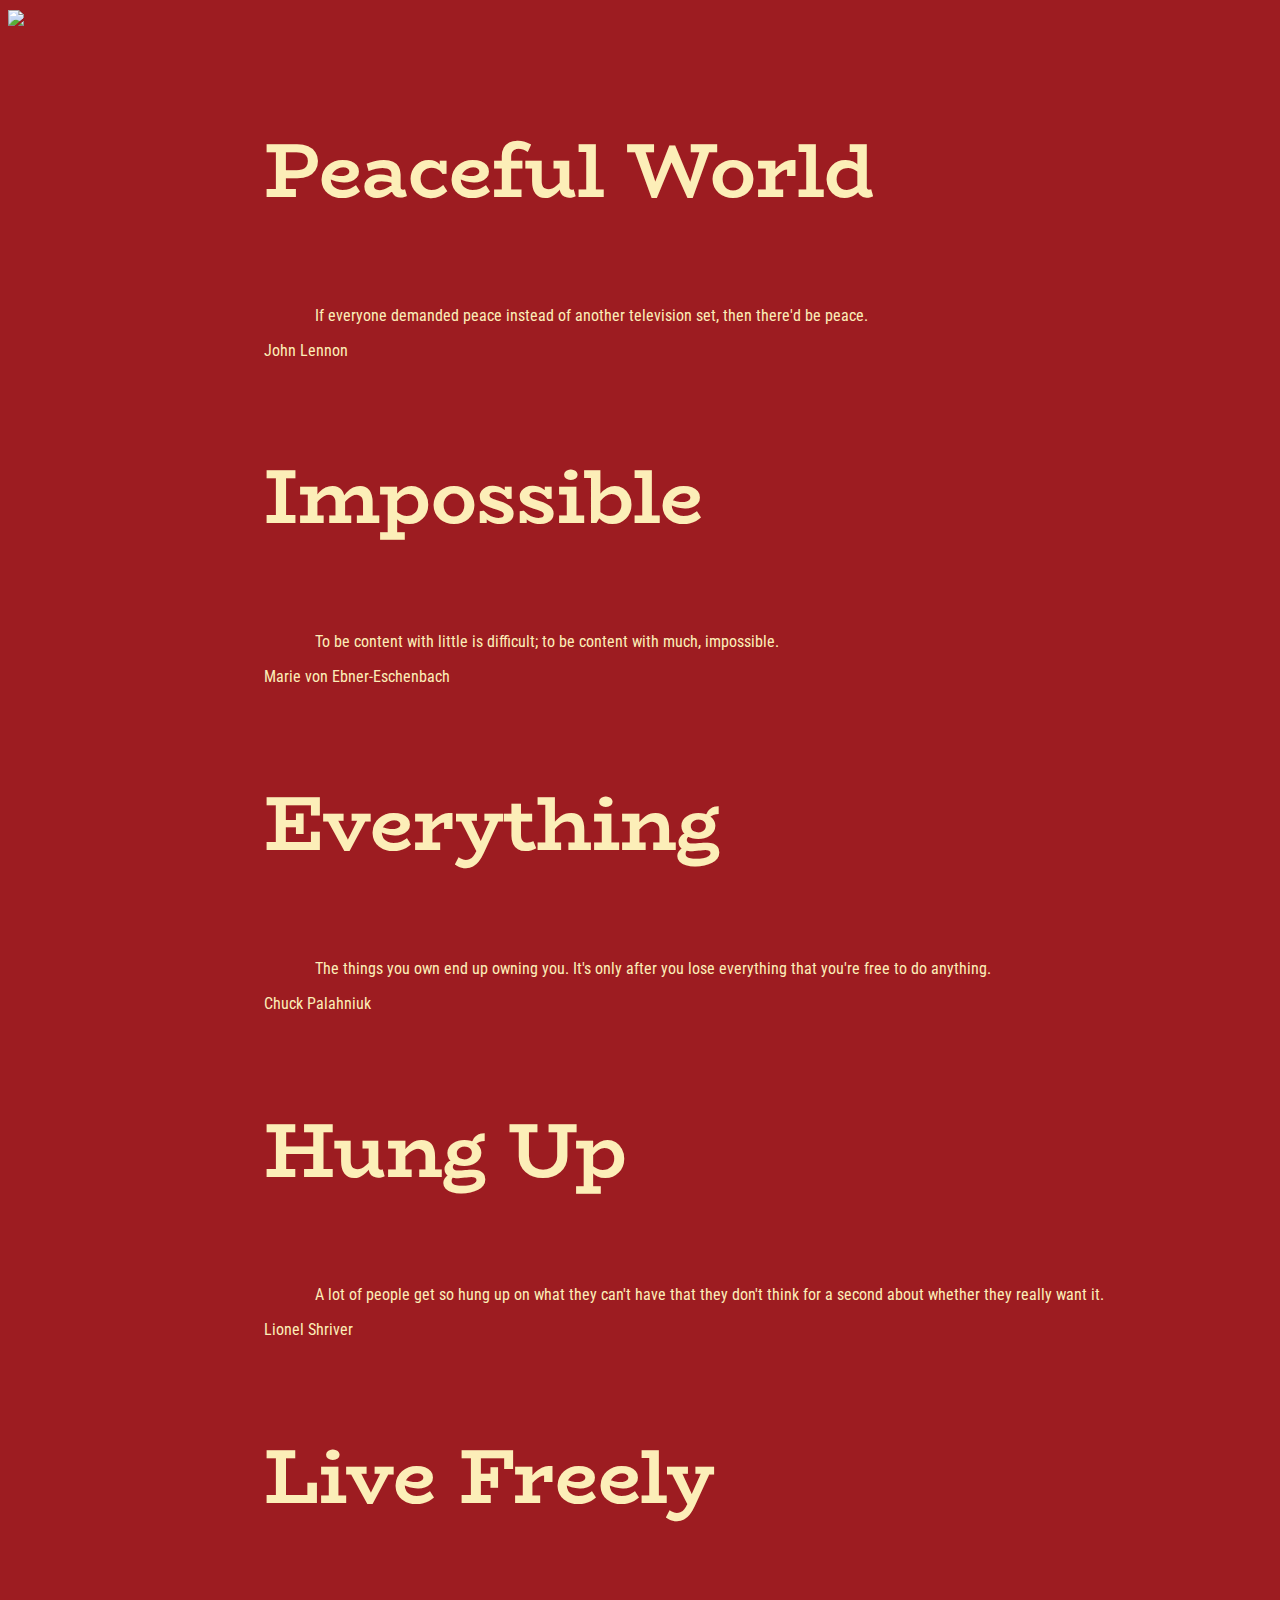
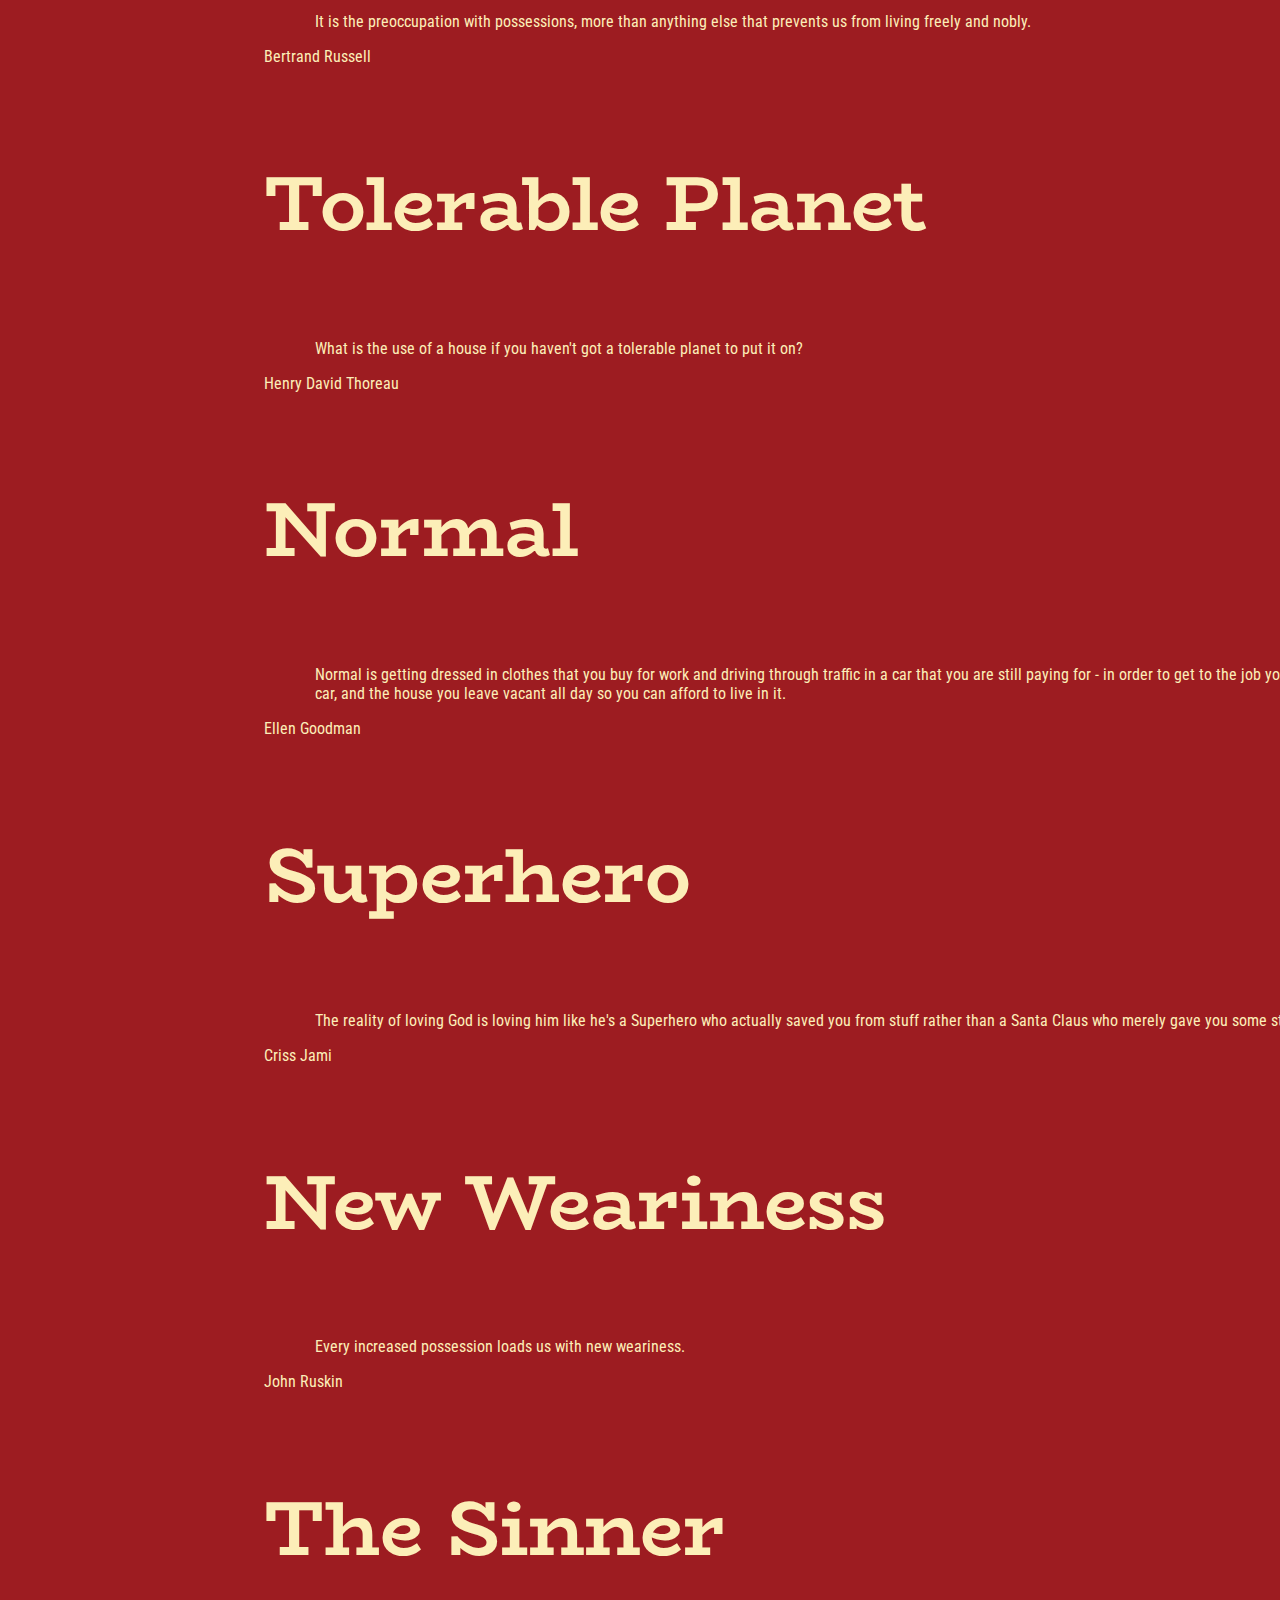
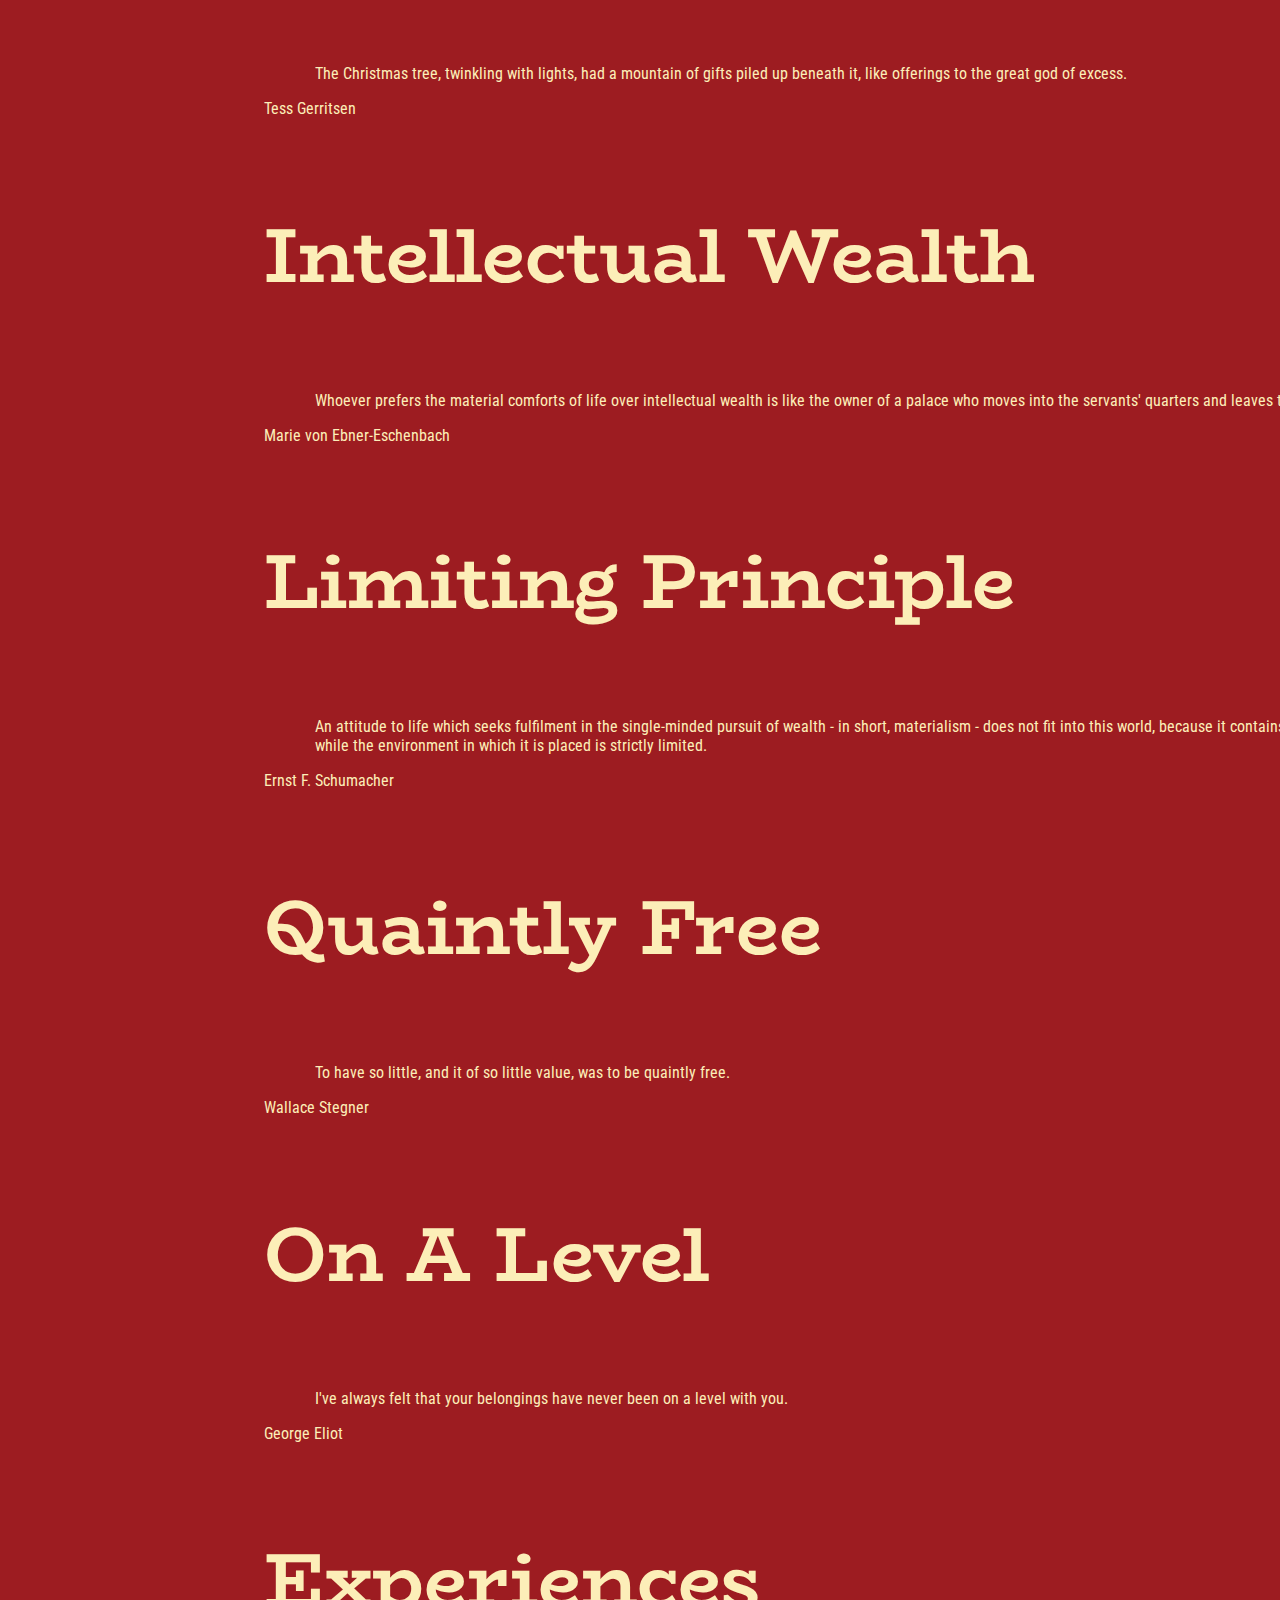
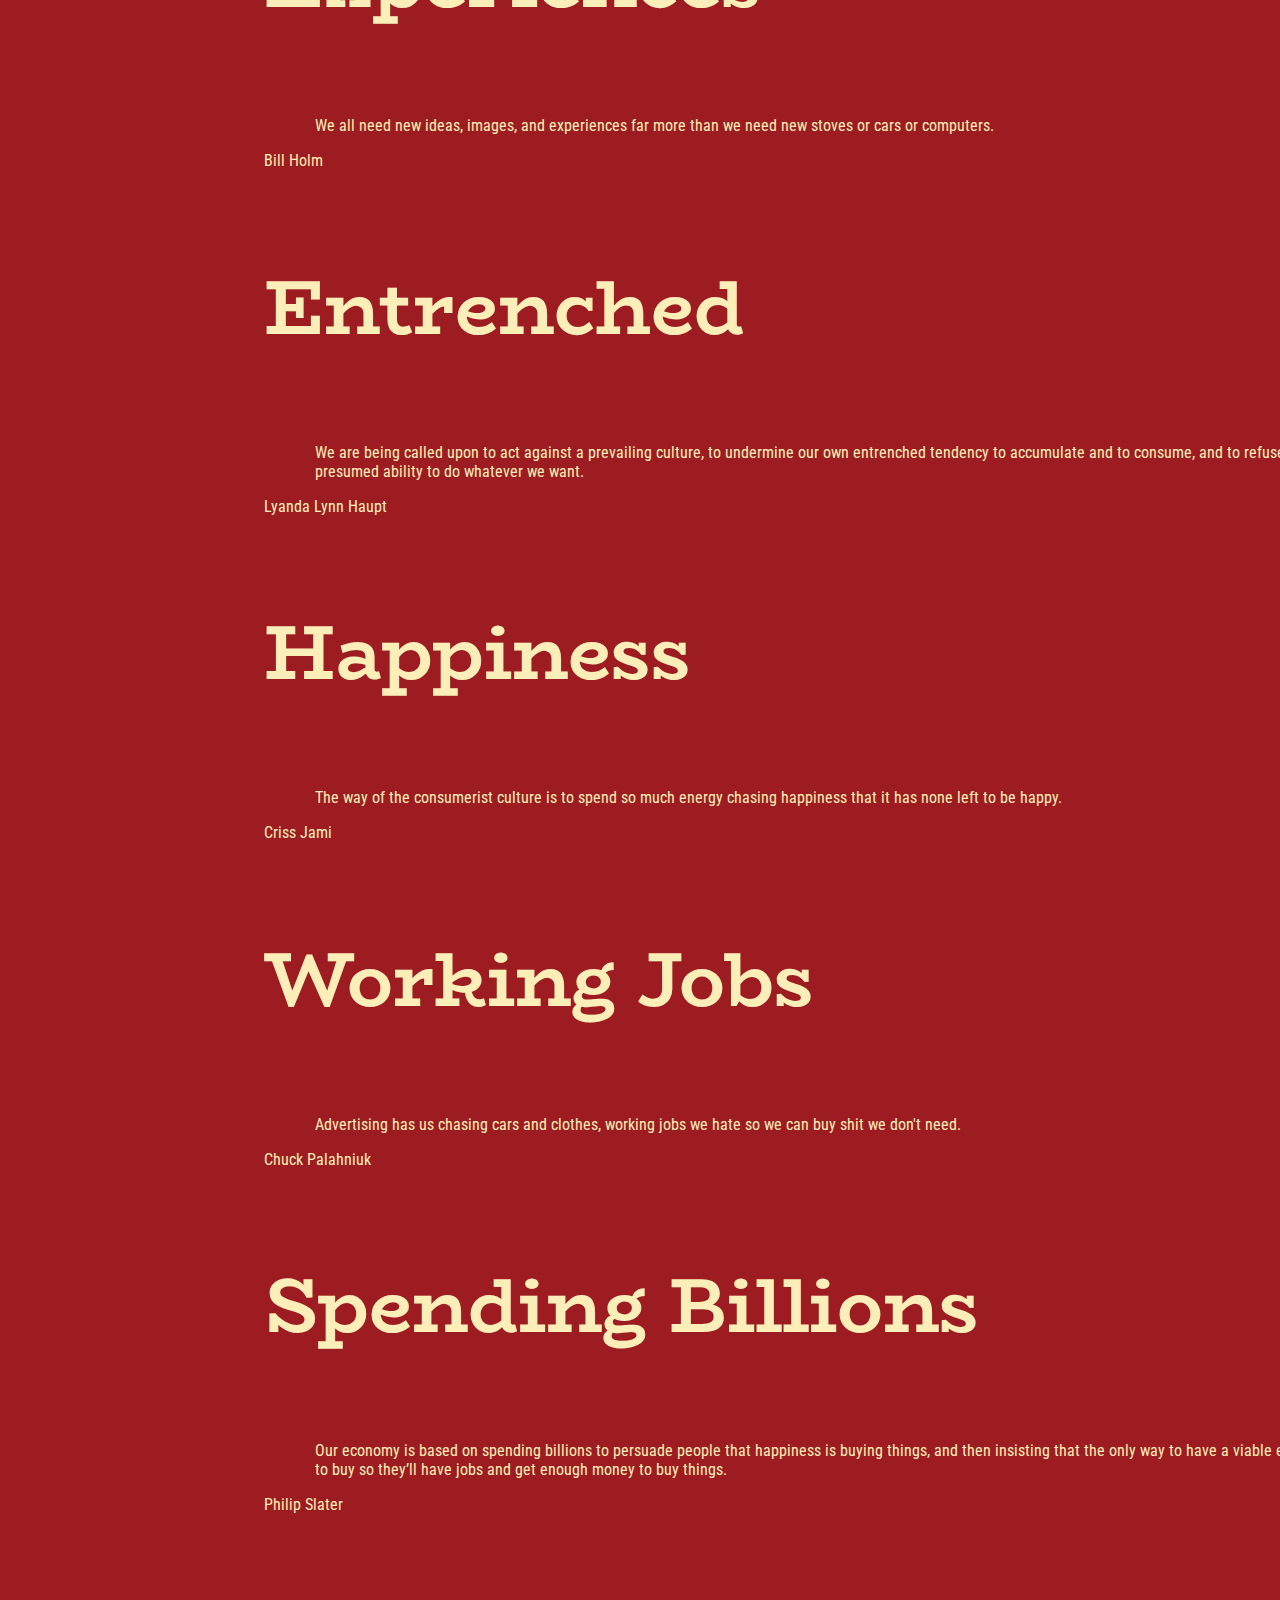
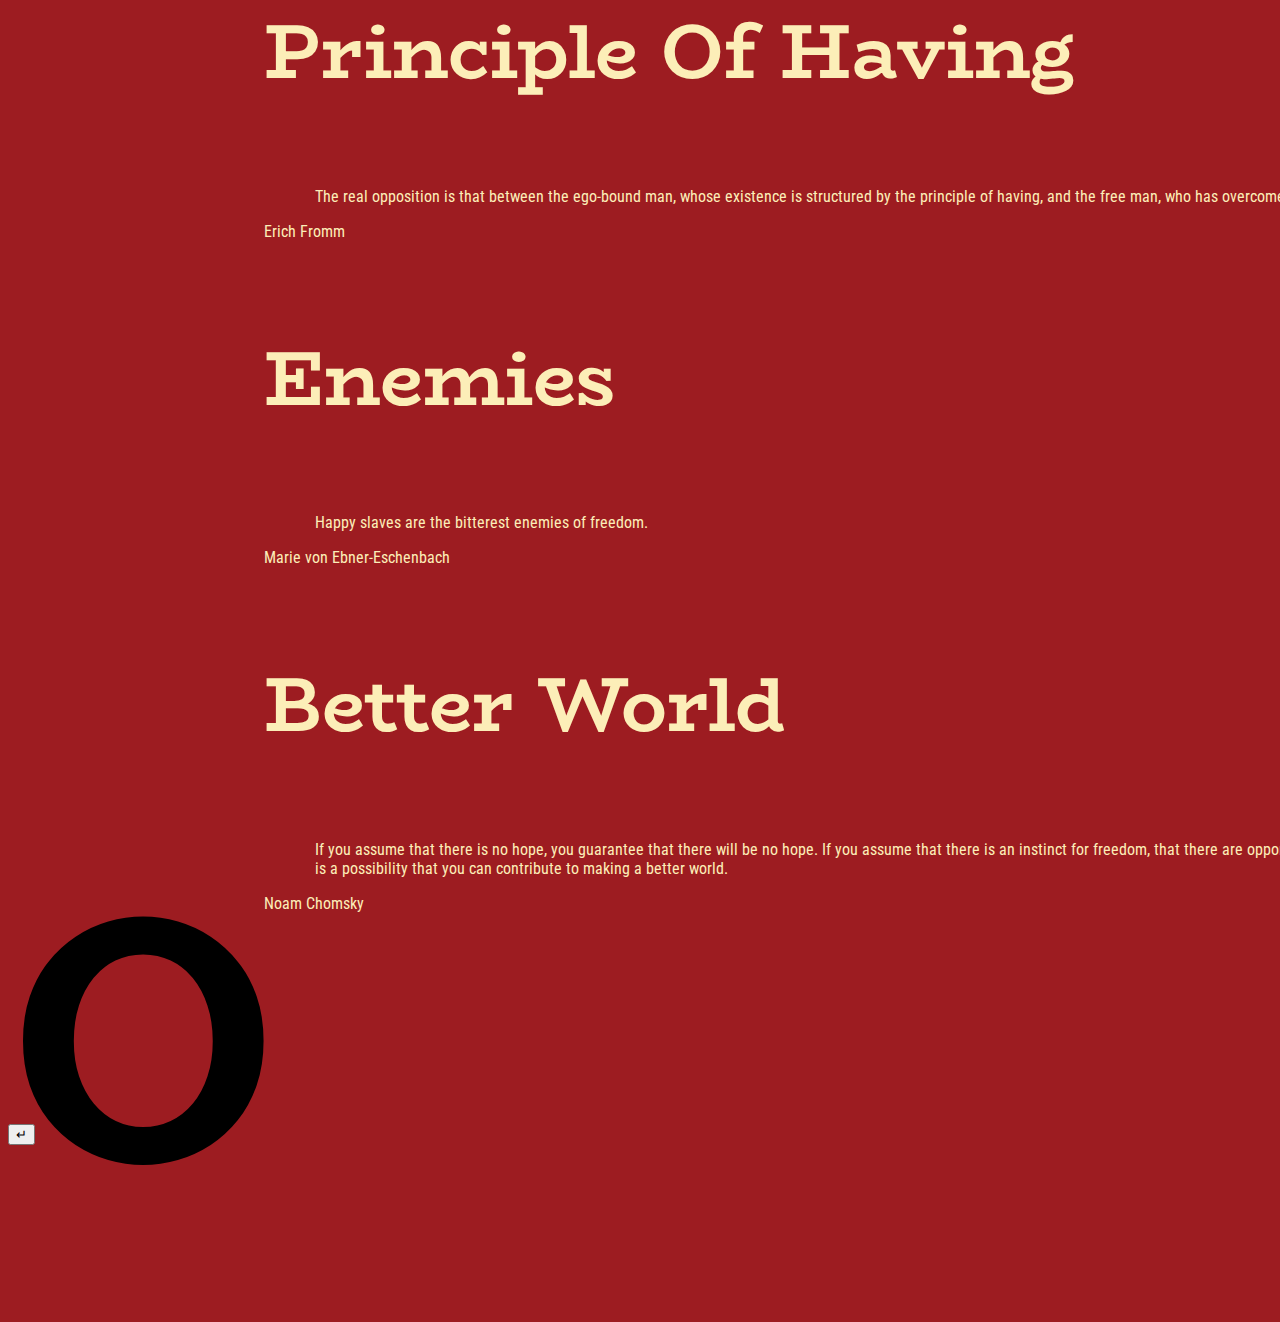
==== index3.html @ c942c51d "Removed Github and other links" ====
<!DOCTYPE html>
<html lang="en" class="no-js">
	<head>
		<meta charset="UTF-8" />
		<meta http-equiv="X-UA-Compatible" content="IE=edge">
		<meta name="viewport" content="width=device-width, initial-scale=1">
		<title>Happy Christmas from Deuce</title>
		<meta name="description" content="An Advent calendar made of 3D cubes with different styles and effects." />
		<meta name="keywords" content="advent calendar, web, html template, 3d, cubes, css, javascript, anime.js" />
		<meta name="author" content="Codrops" />
		<link rel="shortcut icon" href="favicon.ico">
		<link href="https://fonts.googleapis.com/css?family=Roboto+Condensed:400,700|BioRhyme:400,700" rel="stylesheet" />
		<link rel="stylesheet" type="text/css" href="css/normalize.css" />
		<link rel="stylesheet" type="text/css" href="css/common.css" />
		<link rel="stylesheet" type="text/css" href="css/style3.css" />
		<!--[if IE]>
		<script src="http://html5shiv.googlecode.com/svn/trunk/html5.js"></script>
		<![endif]--><script>document.documentElement.className = 'js';</script>
	</head>
	<body>
		<div class="deuce-logo"><img src="https://deucecreative.co.uk/logo.png"></div>
		<main>

			<div class="calendar-wrap">
				<div class="calendar">
					<div class="cube" data-bg-color="#1c2d3f" data-title="Peaceful World"></div>
					<div class="cube" data-bg-color="#cc0019" data-title="Impossible"></div>
					<div class="cube" data-bg-color="#1c2d3f" data-title="Everything"></div>
					<div class="cube" data-bg-color="#cc0019" data-title="Hung Up"></div>
					<div class="cube" data-bg-color="#1c2d3f" data-title="Live Freely"></div>
					<div class="cube" data-bg-color="#cc0019" data-title="Tolerable Planet"></div>
					<div class="cube" data-bg-color="#1c2d3f" data-title="Normal"></div>
					<div class="cube" data-bg-color="#cc0019" data-title="Superhero"></div>
					<div class="cube" data-bg-color="#1c2d3f" data-title="New Weariness"></div>
					<div class="cube" data-bg-color="#cc0019" data-title="The Sinner"></div>
					<div class="cube" data-bg-color="#1c2d3f" data-title="Intellectual Wealth"></div>
					<div class="cube" data-bg-color="#cc0019" data-title="Limiting Principle"></div>
					<div class="cube" data-bg-color="#1c2d3f" data-title="Quaintly Free"></div>
					<div class="cube" data-bg-color="#cc0019" data-title="On A Level"></div>
					<div class="cube" data-bg-color="#1c2d3f" data-title="Experiences"></div>
					<div class="cube" data-bg-color="#cc0019" data-title="Entrenched"></div>
					<div class="cube" data-bg-color="#1c2d3f" data-title="Happiness"></div>
					<div class="cube" data-bg-color="#cc0019" data-title="Working Jobs"></div>
					<div class="cube" data-bg-color="#1c2d3f" data-title="Spending Billions"></div>
					<div class="cube" data-bg-color="#cc0019" data-title="Principle Of Having"></div>
					<div class="cube" data-bg-color="#1c2d3f" data-title="Enemies"></div>
					<div class="cube" data-bg-color="#cc0019" data-title="Better World"></div>
					<div class="cube" data-inactive data-bg-color="#6161616" data-title="Coming soon"></div>
					<div class="cube" data-inactive data-bg-color="#6161616" data-title="Coming soon"></div>
					<div class="cube" data-inactive data-bg-color="#6161616" data-title="Coming soon"></div>
				</div>
				<div class="content">
					<div class="content__block">
						<h3 class="content__title">Peaceful World</h3>
						<p class="content__description">If everyone demanded peace instead of another television set, then there'd be peace.</p>
						<p class="content__meta">John Lennon</p>
					</div>
					<div class="content__block">
						<h3 class="content__title">Impossible</h3>
						<p class="content__description">To be content with little is difficult; to be content with much, impossible.</p>
						<p class="content__meta">Marie von Ebner-Eschenbach</p>
					</div>
					<div class="content__block">
						<h3 class="content__title">Everything</h3>
						<p class="content__description">The things you own end up owning you. It's only after you lose everything that you're free to do anything.</p>
						<p class="content__meta">Chuck Palahniuk</p>
					</div>
					<div class="content__block">
						<h3 class="content__title">Hung Up</h3>
						<p class="content__description">A lot of people get so hung up on what they can't have that they don't think for a second about whether they really want it.</p>
						<p class="content__meta">Lionel Shriver</p>
					</div>
					<div class="content__block">
						<h3 class="content__title">Live Freely</h3>
						<p class="content__description">It is the preoccupation with possessions, more than anything else that prevents us from living freely and nobly.</p>
						<p class="content__meta">Bertrand Russell</p>
					</div>
					<div class="content__block">
						<h3 class="content__title">Tolerable Planet</h3>
						<p class="content__description">What is the use of a house if you haven't got a tolerable planet to put it on?</p>
						<p class="content__meta">Henry David Thoreau</p>
					</div>
					<div class="content__block">
						<h3 class="content__title">Normal</h3>
						<p class="content__description">Normal is getting dressed in clothes that you buy for work and driving through traffic in a car that you are still paying for - in order to get to the job you need to pay for the clothes and the car, and the house you leave vacant all day so you can afford to live in it.</p>
						<p class="content__meta">Ellen Goodman</p>
					</div>
					<div class="content__block">
						<h3 class="content__title">Superhero</h3>
						<p class="content__description">The reality of loving God is loving him like he's a Superhero who actually saved you from stuff rather than a Santa Claus who merely gave you some stuff.</p>
						<p class="content__meta">Criss Jami</p>
					</div>
					<div class="content__block">
						<h3 class="content__title">New Weariness</h3>
						<p class="content__description">Every increased possession loads us with new weariness.</p>
						<p class="content__meta">John Ruskin</p>
					</div>
					<div class="content__block">
						<h3 class="content__title">The Sinner</h3>
						<p class="content__description">The Christmas tree, twinkling with lights, had a mountain of gifts piled up beneath it, like offerings to the great god of excess.</p>
						<p class="content__meta">Tess Gerritsen</p>
					</div>
					<div class="content__block">
						<h3 class="content__title">Intellectual Wealth</h3>
						<p class="content__description">Whoever prefers the material comforts of life over intellectual wealth is like the owner of a palace who moves into the servants' quarters and leaves the sumptuous rooms empty.</p>
						<p class="content__meta">Marie von Ebner-Eschenbach</p>
					</div>
					<div class="content__block">
						<h3 class="content__title">Limiting Principle</h3>
						<p class="content__description">An attitude to life which seeks fulfilment in the single-minded pursuit of wealth - in short, materialism - does not fit into this world, because it contains within itself no limiting principle, while the environment in which it is placed is strictly limited.</p>
						<p class="content__meta">Ernst F. Schumacher</p>
					</div>
					<div class="content__block">
						<h3 class="content__title">Quaintly Free</h3>
						<p class="content__description">To have so little, and it of so little value, was to be quaintly free.</p>
						<p class="content__meta">Wallace Stegner</p>
					</div>
					<div class="content__block">
						<h3 class="content__title">On A Level</h3>
						<p class="content__description">I've always felt that your belongings have never been on a level with you.</p>
						<p class="content__meta">George Eliot</p>
					</div>
					<div class="content__block">
						<h3 class="content__title">Experiences</h3>
						<p class="content__description">We all need new ideas, images, and experiences far more than we need new stoves or cars or computers.</p>
						<p class="content__meta">Bill Holm</p>
					</div>
					<div class="content__block">
						<h3 class="content__title">Entrenched</h3>
						<p class="content__description">We are being called upon to act against a prevailing culture, to undermine our own entrenched tendency to accumulate and to consume, and to refuse to define our individuality by our presumed ability to do whatever we want.</p>
						<p class="content__meta">Lyanda Lynn Haupt</p>
					</div>
					<div class="content__block">
						<h3 class="content__title">Happiness</h3>
						<p class="content__description">The way of the consumerist culture is to spend so much energy chasing happiness that it has none left to be happy.</p>
						<p class="content__meta">Criss Jami</p>
					</div>
					<div class="content__block">
						<h3 class="content__title">Working Jobs</h3>
						<p class="content__description">Advertising has us chasing cars and clothes, working jobs we hate so we can buy shit we don't need.</p>
						<p class="content__meta">Chuck Palahniuk</p>
					</div>
					<div class="content__block">
						<h3 class="content__title">Spending Billions</h3>
						<p class="content__description">Our economy is based on spending billions to persuade people that happiness is buying things, and then insisting that the only way to have a viable economy is to make things for people to buy so they’ll have jobs and get enough money to buy things.</p>
						<p class="content__meta">Philip Slater</p>
					</div>
					<div class="content__block">
						<h3 class="content__title">Principle Of Having</h3>
						<p class="content__description">The real opposition is that between the ego-bound man, whose existence is structured by the principle of having, and the free man, who has overcome his egocentricity.</p>
						<p class="content__meta">Erich Fromm</p>
					</div>
					<div class="content__block">
						<h3 class="content__title">Enemies</h3>
						<p class="content__description">Happy slaves are the bitterest enemies of freedom.</p>
						<p class="content__meta">Marie von Ebner-Eschenbach</p>
					</div>
					<div class="content__block">
						<h3 class="content__title">Better World</h3>
						<p class="content__description">If you assume that there is no hope, you guarantee that there will be no hope. If you assume that there is an instinct for freedom, that there are opportunities to change things, then there is a possibility that you can contribute to making a better world.</p>
						<p class="content__meta">Noam Chomsky</p>
					</div>
					<div class="content__number">0</div>
					<button class="btn-back" aria-label="Back to the grid view">&crarr;</button>
				</div><!-- /content -->
			</div>
		</main>
		<script src="js/charming.min.js"></script>
		<script src="js/anime.min.js"></script>
		<script src="js/textfx.js"></script>
		<script src="js/main3.js"></script>
	</body>
</html>
---- css/style3.css ----
body {
	background: #9D1C21;
	color: #fceeb8;
	font-family: 'BioRhyme', serif;
}

a {
	color: #fff;
}

a:hover,
a:focus {
	color: #fceeb8;
}

.codrops-header {
	background: none;
}

.codrops-header__tagline,
.codrops-demos,
.content__description,
.content__meta {
	font-family: 'Roboto Condensed', sans-serif;
}

.codrops-demos a.current-demo {
	color: #fceeb8;
}

.calendar {
	-webkit-perspective: 2500px;
	perspective: 2500px;
}

.cube__side,
.no-js .cube {
	border: 3px solid #fff;
	outline: 1px solid #fff;
	background: #f0f0f0 url(../img/c1.png) no-repeat center center;
}

.cube:not(.cube--inactive):nth-child(2n) .cube__side,
.no-js .cube:not(.cube--inactive):nth-child(2n) {
	background-image: url(../img/c2.png);
}

.cube:not(.cube--inactive):nth-child(3n) .cube__side,
.no-js .cube:not(.cube--inactive):nth-child(3n) {
	background-image: url(../img/c3.png);
}

.cube:not(.cube--inactive):nth-child(4n) .cube__side,
.no-js .cube:not(.cube--inactive):nth-child(4n) {
	background-image: url(../img/c4.png);
}

.cube:not(.cube--inactive):nth-child(5n) .cube__side,
.no-js .cube:not(.cube--inactive):nth-child(5n) {
	background-image: url(../img/c5.png);
}

.cube--inactive .cube__side,
.no-js .cube--inactive {
	background: #e6e6e6;
}


/* With JS we insert a number span into the cube */

.cube__number,
.no-js .cube::after {
	font-weight: 700;
	color: #cc0019;
	background: #fff;
	width: 100%;
	text-align: center;
	top: 50%;
	height: 1.5em;
	line-height: 1.5;
	bottom: auto;
	margin: -0.75em 0 0;
}

.cube--inactive .cube__number,
.no-js .cube--inactive::after {
	color: #cac9c9;
}

.js .content__block {
	width: 100%;
	padding: 0 5vw 0 20vw;
}

.js .content__description {
	padding: 0 0 0 4vw;
}

.content__number {
	color: #000;
	font-weight: bold;
	line-height: 0.5;
	letter-spacing: -0.175em;
	font-size: 30vw;
	left: -5vw;
	bottom: 8vh;
}

.content__title {
	font-size: 6vw;
}

.title {
	color: #fceeb8;
	right: auto;
	left: 3vw;
}

@media screen and (max-width: 50.75em) {
	.js .content__block {
		padding: 4em 2em 0;
		-webkit-justify-content: flex-start;
		-ms-flex-pack: start;
		justify-content: flex-start;
	}
	.content__number {
		bottom: 30vh;
	}
}
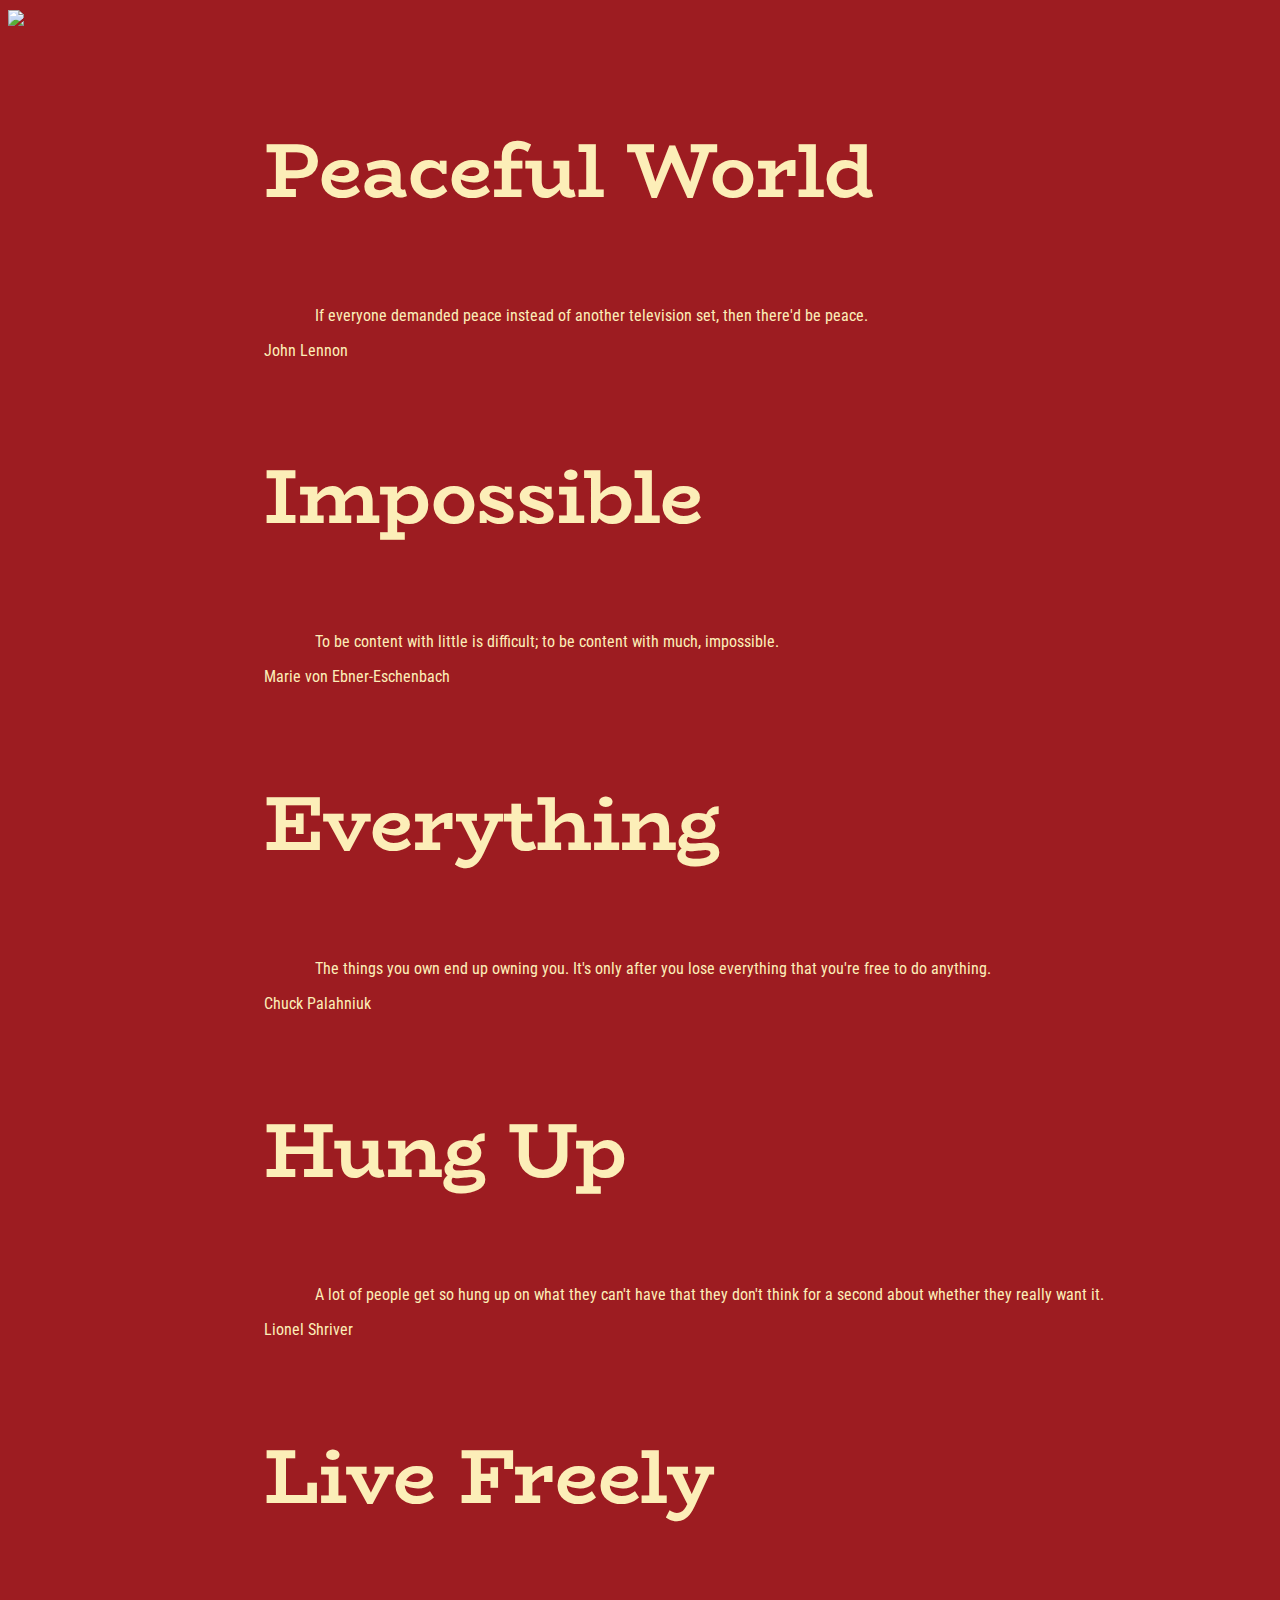
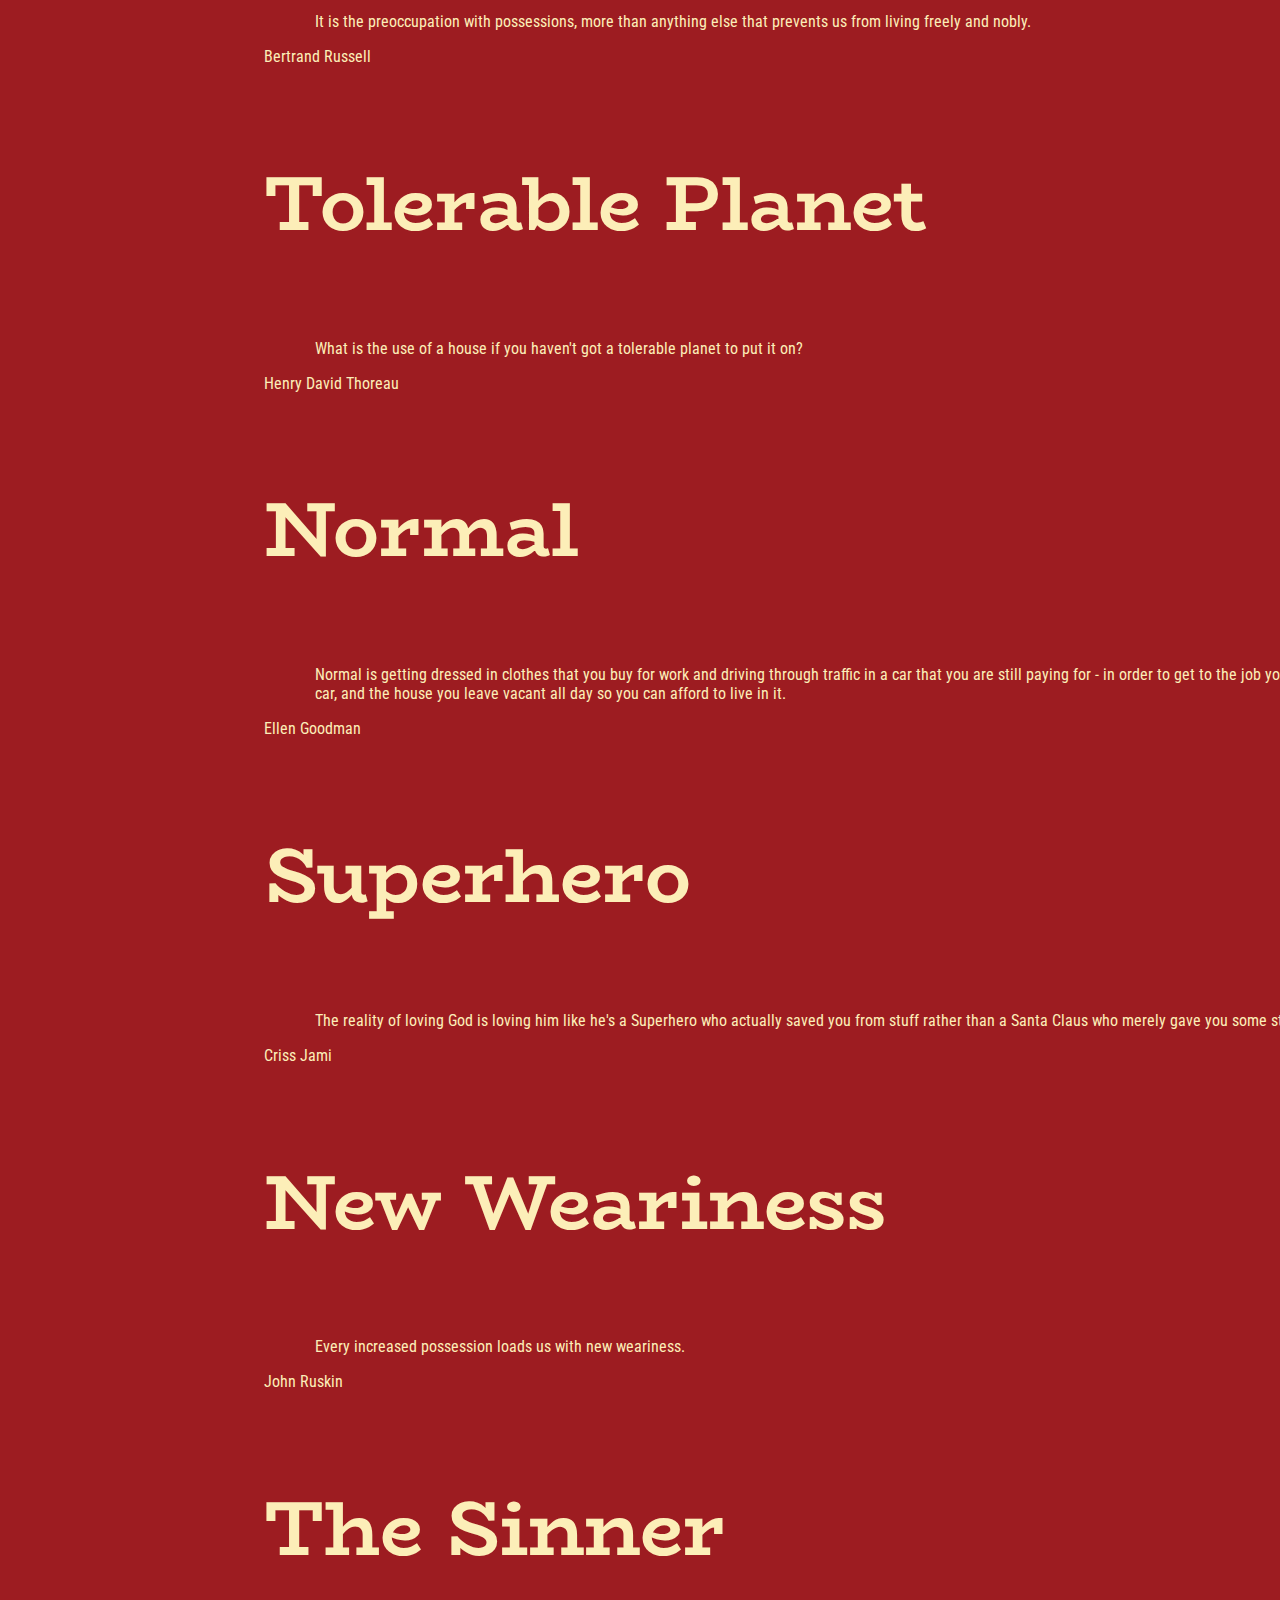
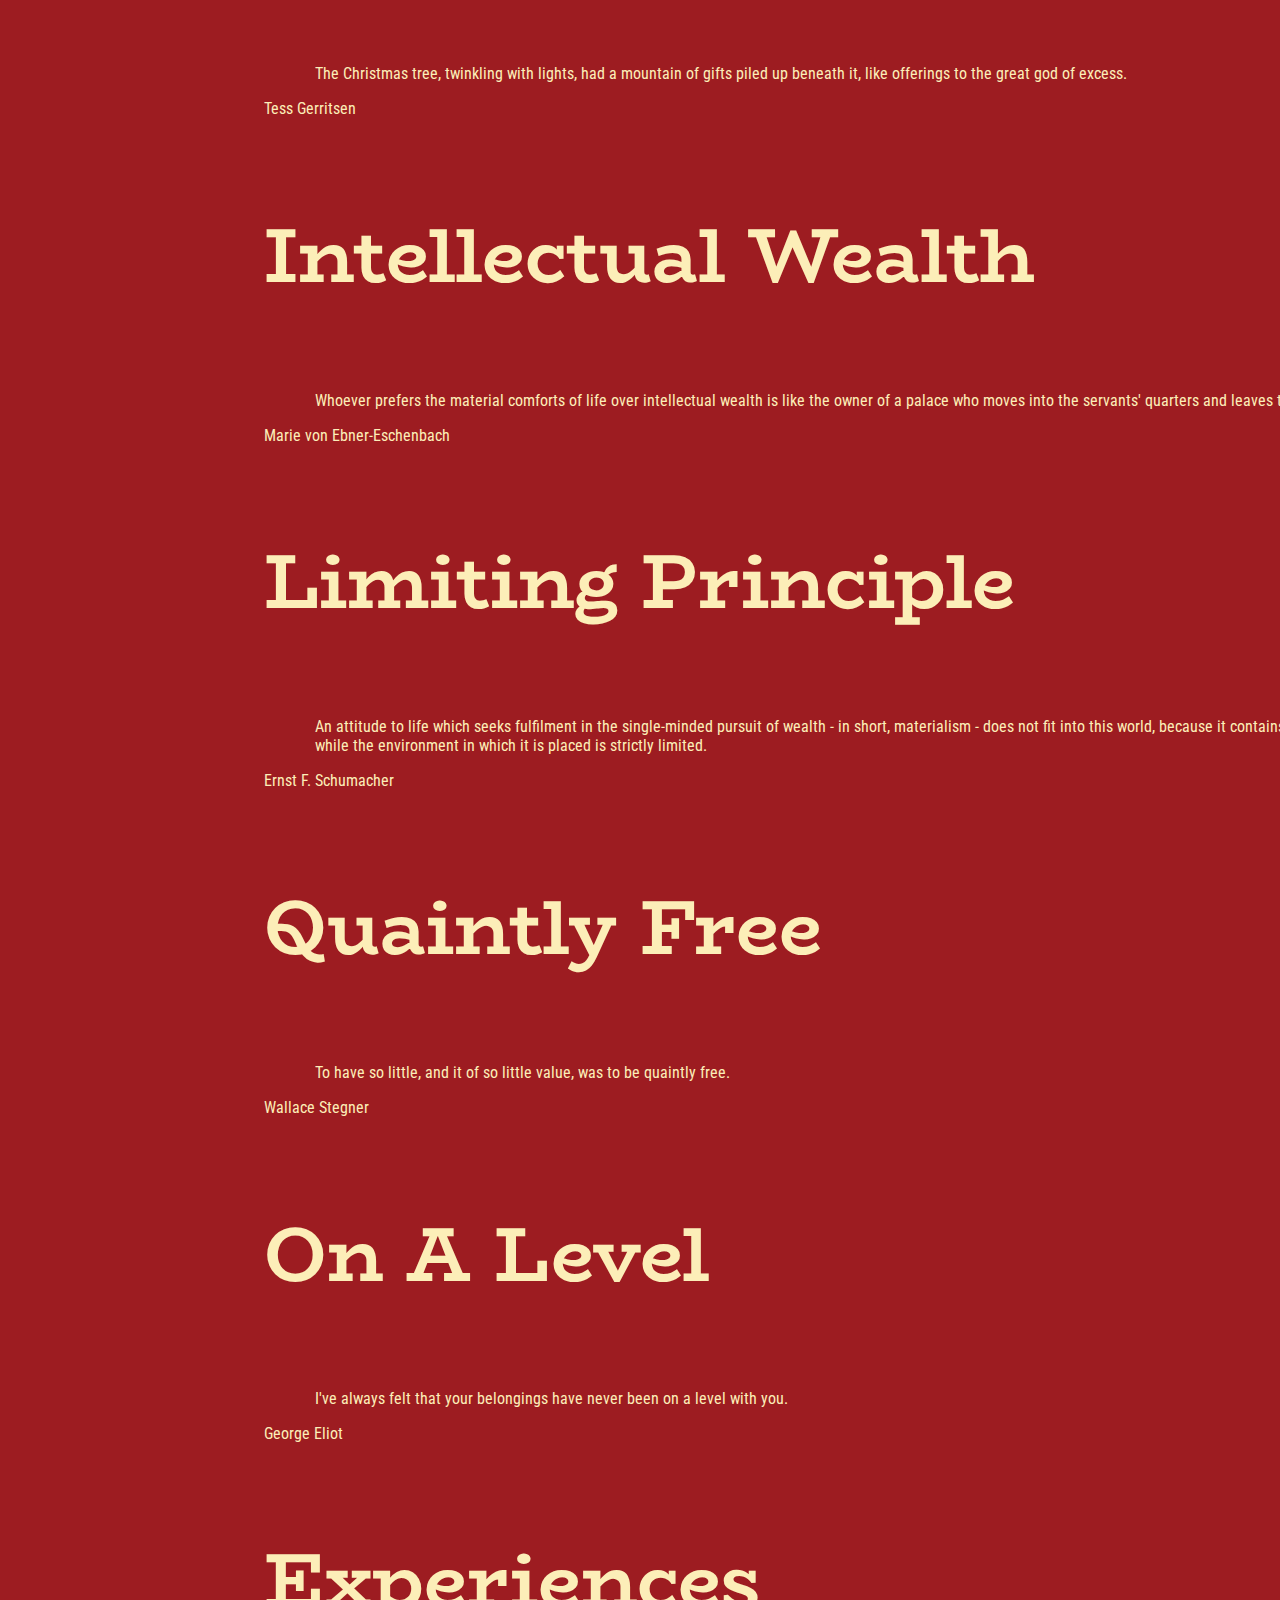
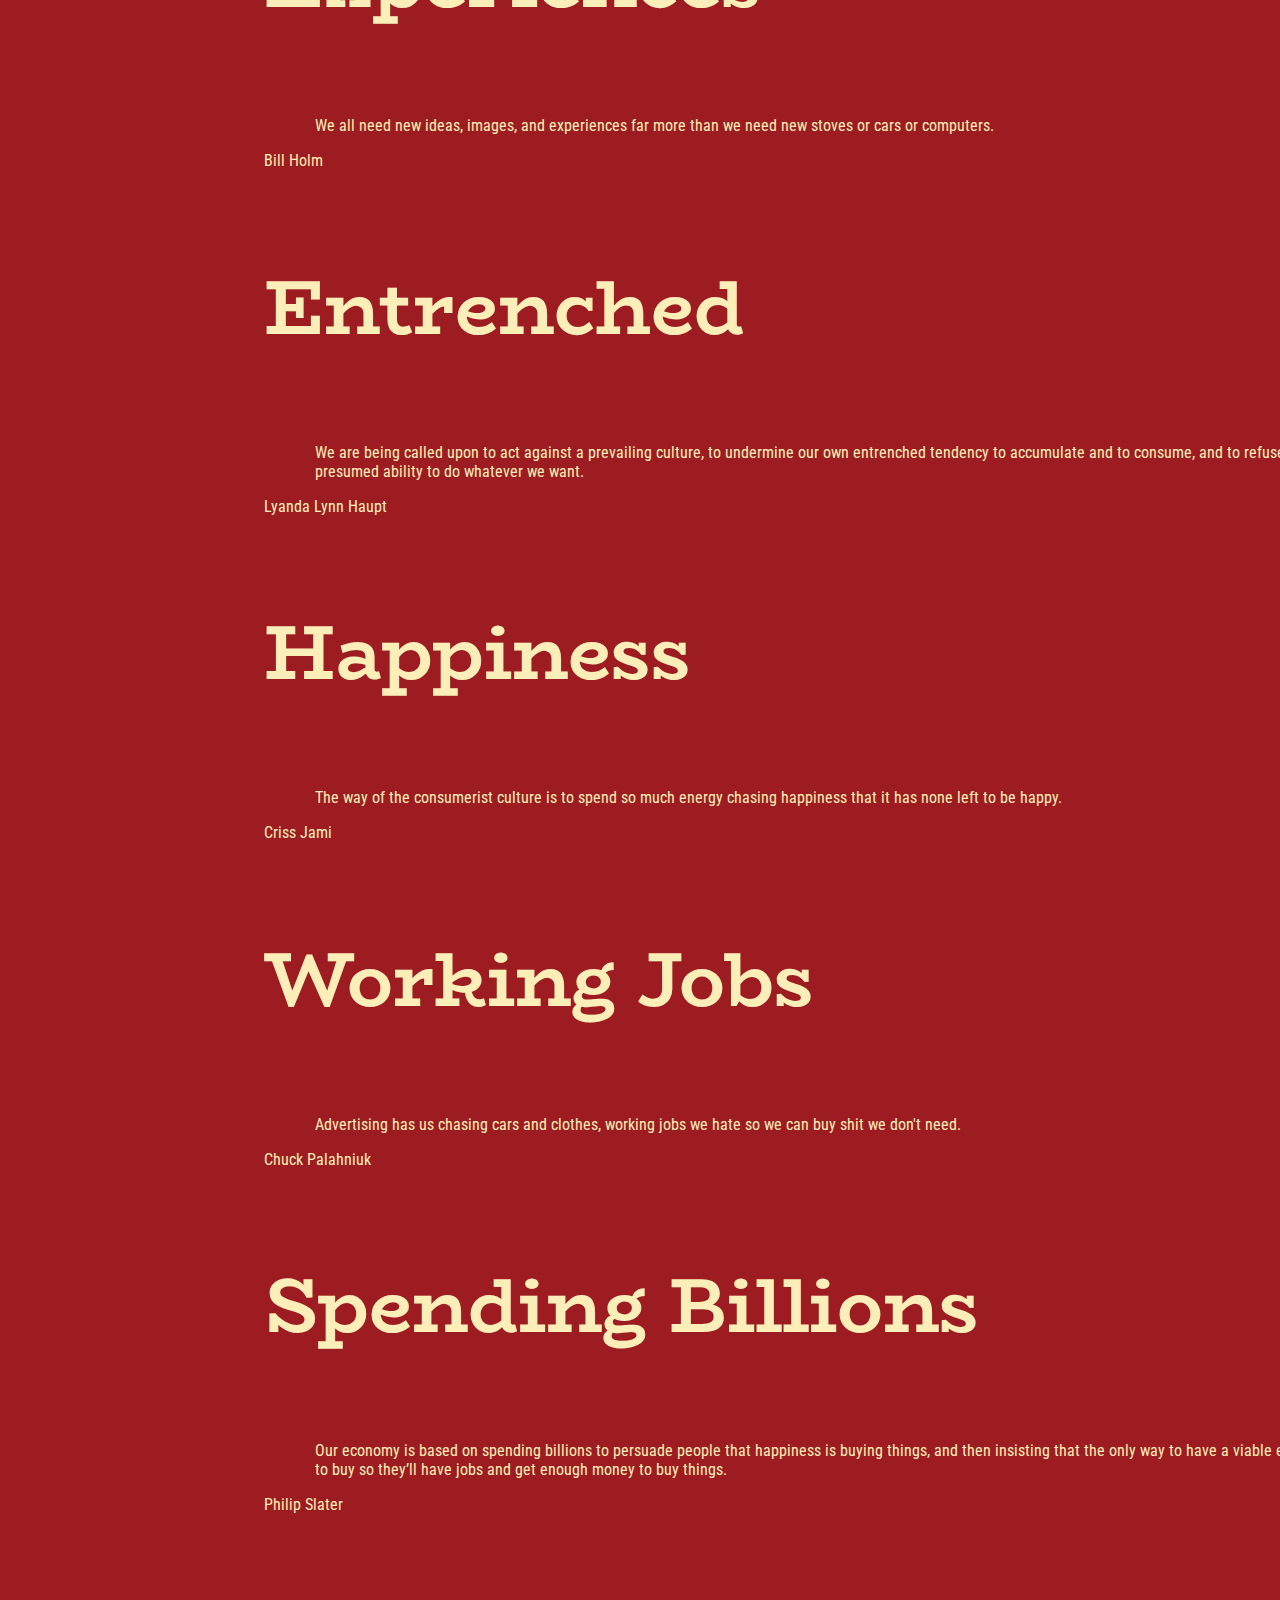
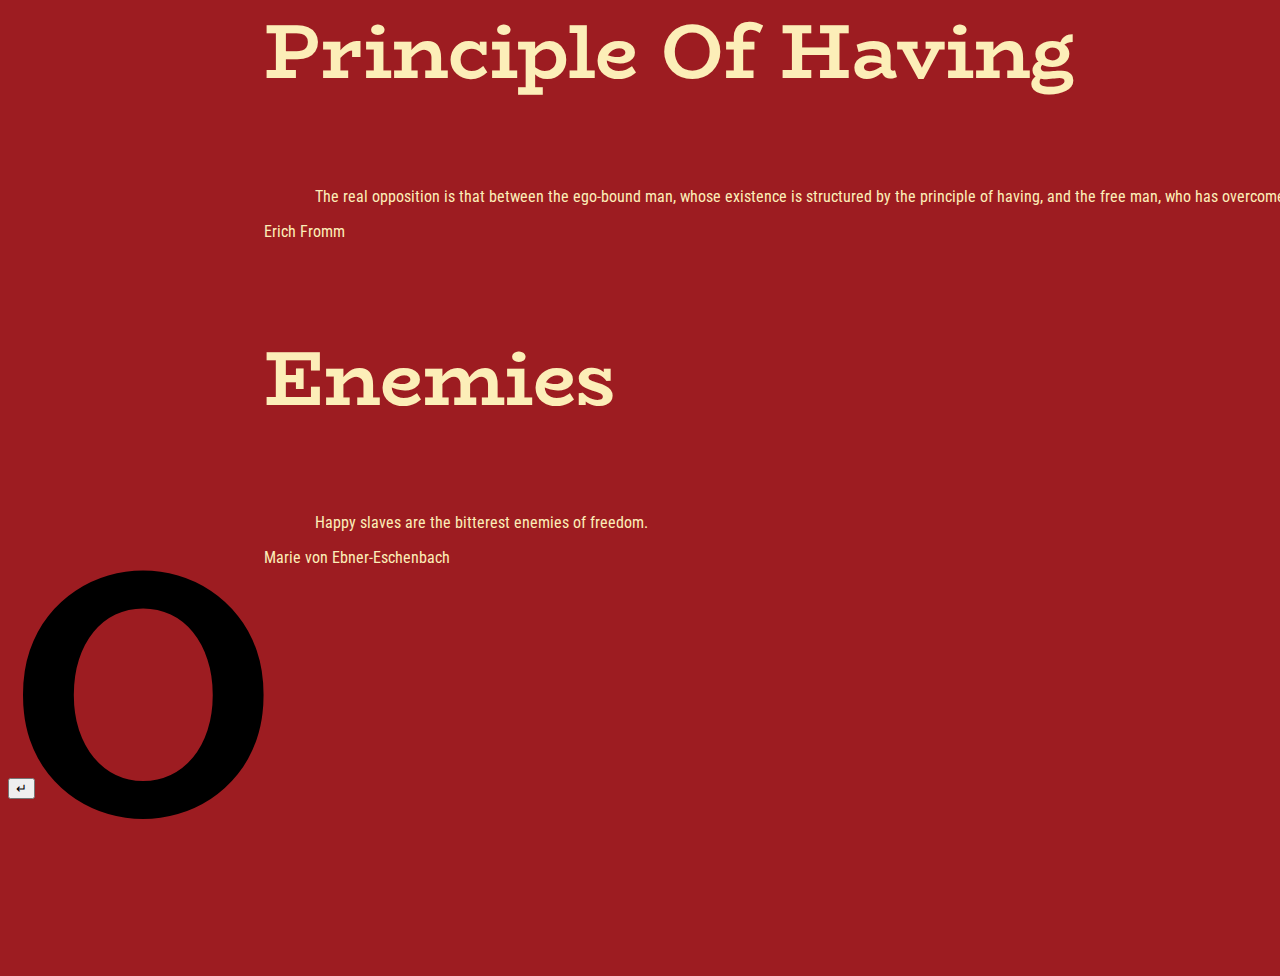
==== commit 8e80ae83: "Added data title back in" ====
--- a/index3.html
+++ b/index3.html
@@ -23,28 +23,28 @@
 
 			<div class="calendar-wrap">
 				<div class="calendar">
-					<div class="cube" data-bg-color="#1c2d3f" data-title="Peaceful World"></div>
-					<div class="cube" data-bg-color="#cc0019" data-title="Impossible"></div>
-					<div class="cube" data-bg-color="#1c2d3f" data-title="Everything"></div>
-					<div class="cube" data-bg-color="#cc0019" data-title="Hung Up"></div>
-					<div class="cube" data-bg-color="#1c2d3f" data-title="Live Freely"></div>
-					<div class="cube" data-bg-color="#cc0019" data-title="Tolerable Planet"></div>
-					<div class="cube" data-bg-color="#1c2d3f" data-title="Normal"></div>
-					<div class="cube" data-bg-color="#cc0019" data-title="Superhero"></div>
-					<div class="cube" data-bg-color="#1c2d3f" data-title="New Weariness"></div>
-					<div class="cube" data-bg-color="#cc0019" data-title="The Sinner"></div>
-					<div class="cube" data-bg-color="#1c2d3f" data-title="Intellectual Wealth"></div>
-					<div class="cube" data-bg-color="#cc0019" data-title="Limiting Principle"></div>
-					<div class="cube" data-bg-color="#1c2d3f" data-title="Quaintly Free"></div>
-					<div class="cube" data-bg-color="#cc0019" data-title="On A Level"></div>
-					<div class="cube" data-bg-color="#1c2d3f" data-title="Experiences"></div>
-					<div class="cube" data-bg-color="#cc0019" data-title="Entrenched"></div>
-					<div class="cube" data-bg-color="#1c2d3f" data-title="Happiness"></div>
-					<div class="cube" data-bg-color="#cc0019" data-title="Working Jobs"></div>
-					<div class="cube" data-bg-color="#1c2d3f" data-title="Spending Billions"></div>
-					<div class="cube" data-bg-color="#cc0019" data-title="Principle Of Having"></div>
-					<div class="cube" data-bg-color="#1c2d3f" data-title="Enemies"></div>
-					<div class="cube" data-bg-color="#cc0019" data-title="Better World"></div>
+					<div class="cube" data-bg-color="#1c2d3f" data-title="Coming soon"></div>
+					<div class="cube" data-bg-color="#cc0019" data-title="Coming soon"></div>
+					<div class="cube" data-bg-color="#1c2d3f" data-title="Coming soon"></div>
+					<div class="cube" data-bg-color="#cc0019" data-title="Coming soon"></div>
+					<div class="cube" data-bg-color="#1c2d3f" data-title="Coming soon"></div>
+					<div class="cube" data-bg-color="#cc0019" data-title="Coming soon"></div>
+					<div class="cube" data-bg-color="#1c2d3f" data-title="Coming soon"></div>
+					<div class="cube" data-bg-color="#cc0019" data-title="Coming soon"></div>
+					<div class="cube" data-bg-color="#1c2d3f" data-title="Coming soon"></div>
+					<div class="cube" data-bg-color="#cc0019" data-title="Coming soon"></div>
+					<div class="cube" data-bg-color="#1c2d3f" data-title="Coming soon"></div>
+					<div class="cube" data-bg-color="#cc0019" data-title="Coming soon"></div>
+					<div class="cube" data-bg-color="#1c2d3f" data-title="Coming soon"></div>
+					<div class="cube" data-bg-color="#cc0019" data-title="Coming soon"></div>
+					<div class="cube" data-bg-color="#1c2d3f" data-title="Coming soon"></div>
+					<div class="cube" data-bg-color="#cc0019" data-title="Coming soon"></div>
+					<div class="cube" data-bg-color="#1c2d3f" data-title="Coming soon"></div>
+					<div class="cube" data-bg-color="#cc0019" data-title="Coming soon"></div>
+					<div class="cube" data-bg-color="#1c2d3f" data-title="Coming soon"></div>
+					<div class="cube" data-bg-color="#cc0019" data-title="Coming soon"></div>
+					<div class="cube" data-bg-color="#1c2d3f" data-title="Coming soon"></div>
+					<div class="cube" data-bg-color="#cc0019" data-title="Coming soon"></div>
 					<div class="cube" data-inactive data-bg-color="#6161616" data-title="Coming soon"></div>
 					<div class="cube" data-inactive data-bg-color="#6161616" data-title="Coming soon"></div>
 					<div class="cube" data-inactive data-bg-color="#6161616" data-title="Coming soon"></div>
@@ -155,11 +155,11 @@
 						<p class="content__description">Happy slaves are the bitterest enemies of freedom.</p>
 						<p class="content__meta">Marie von Ebner-Eschenbach</p>
 					</div>
-					<div class="content__block">
+					<!-- <div class="content__block">
 						<h3 class="content__title">Better World</h3>
 						<p class="content__description">If you assume that there is no hope, you guarantee that there will be no hope. If you assume that there is an instinct for freedom, that there are opportunities to change things, then there is a possibility that you can contribute to making a better world.</p>
 						<p class="content__meta">Noam Chomsky</p>
-					</div>
+					</div> -->
 					<div class="content__number">0</div>
 					<button class="btn-back" aria-label="Back to the grid view">&crarr;</button>
 				</div><!-- /content -->
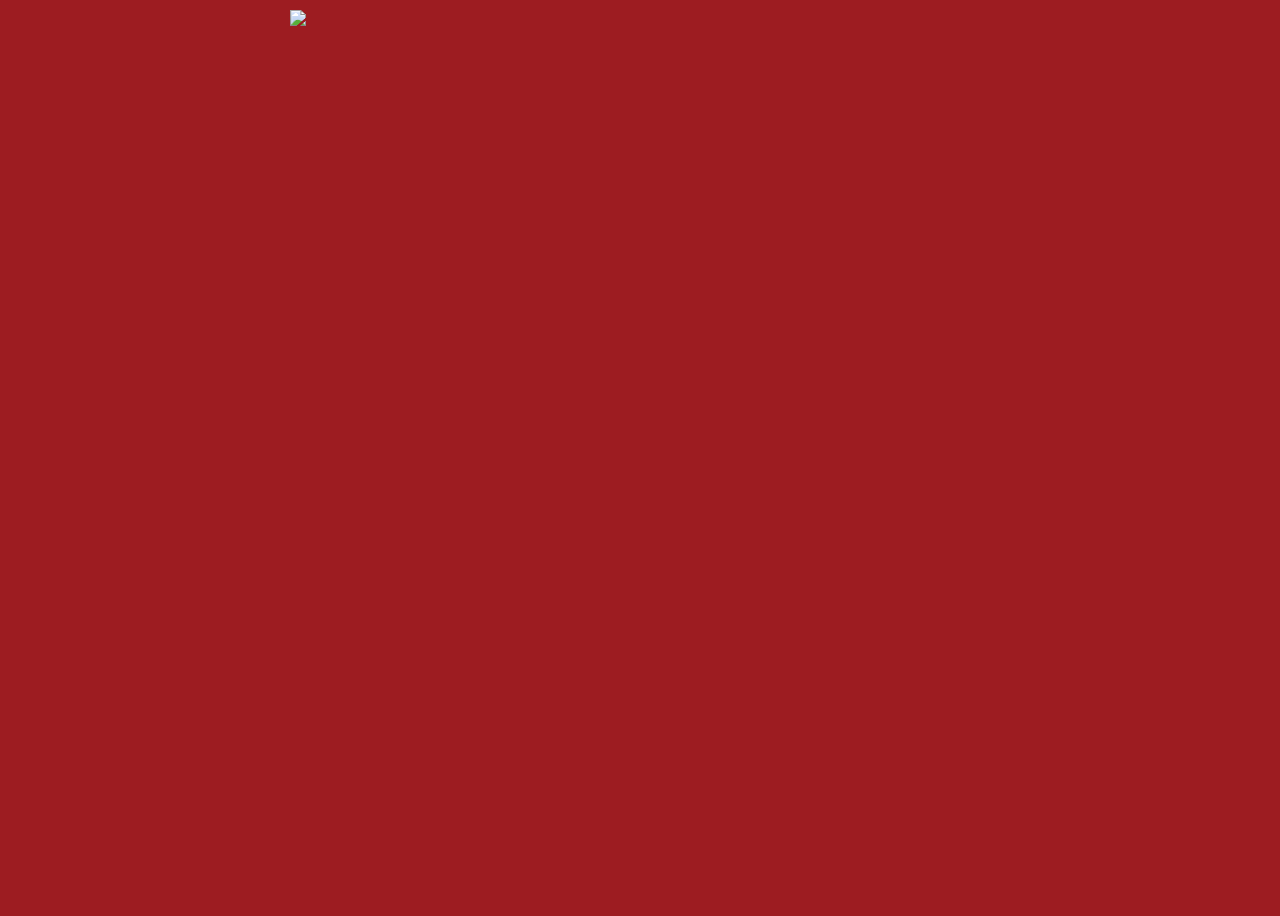
==== commit a89eae81: "Moved Deuce logo in calendar wrap" ====
--- a/index3.html
+++ b/index3.html
@@ -18,11 +18,10 @@
 		<![endif]--><script>document.documentElement.className = 'js';</script>
 	</head>
 	<body>
-		<div class="deuce-logo"><img src="https://deucecreative.co.uk/logo.png"></div>
 		<main>
-
 			<div class="calendar-wrap">
 				<div class="calendar">
+					<div class="deuce-logo"><img src="https://deucecreative.co.uk/logo.png"></div>
 					<div class="cube" data-bg-color="#1c2d3f" data-title="Coming soon"></div>
 					<div class="cube" data-bg-color="#cc0019" data-title="Coming soon"></div>
 					<div class="cube" data-bg-color="#1c2d3f" data-title="Coming soon"></div>
--- a/css/common.css
+++ b/css/common.css
@@ -0,0 +1,601 @@
+*,
+*::after,
+*::before {
+	box-sizing: border-box;
+}
+
+body {
+	font-family: 'Playfair Display', serif;
+	color: #3f3f45;
+	background: #f0f0f3;
+	transition: background-color 0.8s;
+	-webkit-font-smoothing: antialiased;
+	-moz-osx-font-smoothing: grayscale;
+}
+
+a {
+	color: #777785;
+	outline: none;
+	display: inline-block;
+	position: relative;
+	text-decoration: none;
+	-webkit-transition: color 0.2s;
+	transition: color 0.2s;
+}
+
+a.link::after {
+	content: '';
+	position: absolute;
+	top: 105%;
+	width: 100%;
+	border-bottom: 2px solid;
+	left: 0;
+	-webkit-transition: opacity 0.2s, -webkit-transform 0.2s;
+	transition: opacity 0.2s, -webkit-transform 0.2s;
+}
+
+a.link:hover::after {
+	opacity: 0;
+	-webkit-transform: translate3d(0,3px,0);
+	transform: translate3d(0,3px,0);
+}
+
+a:hover,
+a:focus {
+	text-decoration: none;
+	color: #3f3f45;
+}
+
+main {
+	position: relative;
+	display: -webkit-flex;
+	display: -ms-flexbox;
+	display: flex;
+	-webkit-flex-direction: column;
+	-ms-flex-direction: column;
+	flex-direction: column;
+	overflow-x: hidden;
+	width: 100vw;
+	height: 100vh;
+}
+
+.hidden {
+	position: absolute;
+	overflow: hidden;
+	width: 0;
+	height: 0;
+	pointer-events: none;
+}
+
+
+/* Icons */
+
+.icon {
+	display: block;
+	width: 1.5em;
+	height: 1.5em;
+	margin: 0 auto;
+	fill: currentColor;
+}
+
+
+/* Header */
+
+.codrops-header {
+	position: relative;
+	z-index: 1000;
+	display: -webkit-flex;
+	display: -ms-flexbox;
+	display: flex;
+	-webkit-flex-direction: row;
+	-ms-flex-direction: row;
+	flex-direction: row;
+	-webkit-flex-wrap: wrap;
+	-ms-flex-wrap: wrap;
+	flex-wrap: wrap;
+	-webkit-justify-content: space-between;
+	-ms-flex-pack: justify;
+	justify-content: space-between;
+	-webkit-align-items: center;
+	-ms-flex-align: center;
+	align-items: center;
+	-webkit-flex: none;
+	-ms-flex: none;
+	flex: none;
+	width: 100%;
+	padding: 0.5em 1.25em 0.5em 0.75em;
+	background: #fff;
+}
+
+.codrops-header__main {
+	display: -webkit-flex;
+	display: -ms-flexbox;
+	display: flex;
+	-webkit-flex-direction: row;
+	-ms-flex-direction: row;
+	flex-direction: row;
+	-webkit-flex-wrap: wrap;
+	-ms-flex-wrap: wrap;
+	flex-wrap: wrap;
+	-webkit-align-items: center;
+	-ms-flex-align: center;
+	align-items: center;
+}
+
+.codrops-header__title {
+	font-size: 1.5em;
+	font-weight: 700;
+	margin: 0;
+	line-height: 0.8;
+	padding: 0 0 0.1em 0;
+}
+
+.codrops-header__tagline {
+	font-family: 'Avenir Next', Avenir, 'Helvetica Neue', Helvetica, 'Segoe UI', Arial, sans-serif;
+	padding: 0 0.5em 0 5vw;
+	margin: 0 auto 0 0;
+}
+
+/* Top Navigation Style */
+
+.codrops-links {
+	position: relative;
+	display: -webkit-flex;
+	display: -ms-flexbox;
+	display: flex;
+	-webkit-justify-content: center;
+	-ms-flex-pack: center;
+	justify-content: center;
+	text-align: center;
+	white-space: nowrap;
+}
+
+.codrops-links::after {
+	content: '';
+	position: absolute;
+	top: 15%;
+	left: 50%;
+	width: 2px;
+	height: 70%;
+	opacity: 0.7;
+	background: rgba(0, 0, 0, 0.25);
+	-webkit-transform: rotate3d(0, 0, 1, 22.5deg);
+	transform: rotate3d(0, 0, 1, 22.5deg);
+}
+
+.codrops-icon {
+	display: inline-block;
+	margin: 0.5em;
+	padding: 0.5em;
+}
+
+/* Demo links */
+
+.codrops-demos {
+	margin: 0.25em 0;
+	padding: 0 1em;
+	font-weight: bold;
+}
+
+.codrops-demos a {
+	display: inline-block;
+	margin: 0 0.5em 0 0;
+}
+
+.codrops-demos a.current-demo {
+	color: #333;
+}
+
+.codrops-demos a.current-demo::after {
+	display: none;
+}
+
+
+/* Calendar */
+
+.calendar-wrap {
+	position: relative;
+}
+
+.js .calendar-wrap {
+	-webkit-flex: 1;
+	-ms-flex: 1;
+	flex: 1;
+}
+
+.calendar {
+	position: relative;
+	width: 100%;
+	height: 100%;
+	margin: 0 auto;
+	overflow: hidden;
+	/* we always want 7 boxes in a row */
+	padding: 3em calc((100vw - (7 * (7vw + 1vw)))/2);
+}
+
+.js .calendar {
+	position: absolute;
+	-webkit-perspective: 1000px;
+	perspective: 1000px;
+	padding: 0 calc((100vw - (7 * (7vw + 1vw)))/2) 5em;
+}
+
+.no-js .calendar {
+	display: -webkit-flex;
+	display: -ms-flexbox;
+	display: flex;
+	-webkit-flex-wrap: wrap;
+	-ms-flex-wrap: wrap;
+	flex-wrap: wrap;
+	-webkit-align-content: center;
+	-ms-flex-line-pack: center;
+	align-content: center;
+	-webkit-align-items: center;
+	-ms-flex-align: center;
+	align-items: center;
+}
+
+
+/* Cubes container */
+
+.cubes {
+	display: -webkit-flex;
+	display: -ms-flexbox;
+	display: flex;
+	-webkit-flex-wrap: wrap;
+	-ms-flex-wrap: wrap;
+	flex-wrap: wrap;
+	-webkit-align-content: center;
+	-ms-flex-line-pack: center;
+	align-content: center;
+	-webkit-align-items: center;
+	-ms-flex-align: center;
+	align-items: center;
+	width: 100%;
+	height: 100%;
+	-webkit-transform-style: preserve-3d;
+	transform-style: preserve-3d;
+}
+
+
+/* Single cube */
+
+.cube {
+	position: relative;
+	display: block;
+	-webkit-flex: none;
+	-ms-flex: none;
+	flex: none;
+	width: 7vw;
+	height: 7vw;
+	margin: 0.5vw;
+}
+
+.js .cube {
+	-webkit-flex: auto;
+	-ms-flex: auto;
+	flex: auto;
+	-webkit-transform-style: preserve-3d;
+	transform-style: preserve-3d;
+}
+
+
+/* push to the right weekday (we have to push 3 boxes) */
+
+.js .cube:first-child {
+	margin-left: calc(((7vw + 1vw) * 3) + 0.5vw);
+}
+
+.js .cube:not(.cube--inactive) {
+	cursor: pointer;
+}
+
+
+/* cube sides and rotations */
+
+.cube__side {
+	position: absolute;
+	top: 0;
+	left: 0;
+	width: inherit;
+	height: inherit;
+	-webkit-backface-visibility: hidden;
+	backface-visibility: hidden;
+}
+
+.cube__side--front {
+	position: relative;
+	-webkit-transform: translateZ(3.5vw);
+	transform: translateZ(3.5vw);
+}
+
+.cube__side--back {
+	-webkit-transform: rotateY(180deg) translateZ(3.5vw);
+	transform: rotateY(180deg) translateZ(3.5vw);
+}
+
+.cube__side--right {
+	-webkit-transform: rotateY(90deg) translateZ(3.5vw);
+	transform: rotateY(90deg) translateZ(3.5vw);
+}
+
+.cube__side--left {
+	-webkit-transform: rotateY(-90deg) translateZ(3.5vw);
+	transform: rotateY(-90deg) translateZ(3.5vw);
+}
+
+.cube__side--top {
+	-webkit-transform: rotateX(90deg) translateZ(3.5vw);
+	transform: rotateX(90deg) translateZ(3.5vw);
+}
+
+.cube__side--bottom {
+	-webkit-transform: rotateX(-90deg) translateZ(3.5vw);
+	transform: rotateX(-90deg) translateZ(3.5vw);
+}
+
+
+/* Cube counters and numbers */
+
+
+/* Without JS we want an auto counter */
+
+.no-js .calendar {
+	counter-reset: boxes-counter;
+}
+
+.no-js .cube {
+	counter-increment: boxes-counter;
+}
+
+.no-js .cube::after {
+	content: counter(boxes-counter);
+}
+
+.cube__number,
+.no-js .cube::after {
+	position: absolute;
+	right: 0;
+	bottom: 0;
+}
+
+
+/* canvas for snow */
+
+.background {
+	position: absolute;
+	top: 0;
+	left: 0;
+	width: 100%;
+	height: 100%;
+	min-height: 100vh;
+	transition: background-color 0.8s;
+	z-index: -1;
+}
+
+
+/* title that appears on hover */
+
+.title {
+	font-size: 3.25vw;
+	font-weight: 700;
+	position: absolute;
+	right: 3vw;
+	bottom: 3vw;
+	margin: 0;
+	white-space: nowrap;
+	pointer-events: none;
+	opacity: 0;
+}
+
+
+/* number before title */
+
+.title::before {
+	content: attr(data-number);
+	display: inline-block;
+	margin-right: 0.5em;
+	color: white;
+}
+
+
+/* letter span for animations */
+
+[class*='letter'] {
+	position: relative;
+	display: inline-block;
+	white-space: pre;
+}
+
+[class*='letter']:blank {
+	padding-right: 10em;
+}
+
+
+/* content wrap */
+
+.content {
+	position: relative;
+}
+
+.js .content {
+	position: absolute;
+	top: 0;
+	left: 0;
+	overflow: hidden;
+	width: 100%;
+	height: 100%;
+	pointer-events: none;
+}
+
+
+/* individual content block */
+
+.content__block {
+	padding: 10vh 5vw;
+}
+
+.js .content__block {
+	padding: 20vh 5vw;
+	position: absolute;
+	z-index: 100;
+	display: -webkit-flex;
+	display: -ms-flexbox;
+	display: flex;
+	-webkit-flex-direction: column;
+	-ms-flex-direction: column;
+	flex-direction: column;
+	-webkit-justify-content: center;
+	-ms-flex-pack: center;
+	justify-content: center;
+	width: 85%;
+	height: 100%;
+	padding: 3em 0 6em 7vw;
+	-webkit-user-select: none;
+	-moz-user-select: none;
+	-ms-user-select: none;
+	user-select: none;
+	-webkit-touch-callout: none;
+	-khtml-user-select: none;
+}
+
+.content__title {
+	font-size: 7vw;
+	line-height: 0.85;
+	margin: 0;
+}
+
+.content__description {
+	font-size: 2.25vw;
+	margin: 1em 0;
+	padding: 0 0 0 5vw;
+}
+
+.content__meta {
+	font-family: 'Avenir Next', Avenir, 'Helvetica Neue', Helvetica, 'Segoe UI', Arial, sans-serif;
+	margin: 0;
+	padding: 0 0 0 2vw;
+}
+
+.content__meta::before {
+	content: '\2014';
+}
+
+.content__number {
+	position: absolute;
+}
+
+.btn-back {
+	font-size: 2em;
+	line-height: 2;
+	position: absolute;
+	z-index: 100;
+	right: 0;
+	bottom: 0;
+	width: 2em;
+	margin: 0;
+	margin: 1em;
+	padding: 0;
+	pointer-events: auto;
+	color: currentColor;
+	border: 0;
+	border: 2px solid;
+	background: none;
+}
+
+.btn-back:focus {
+	outline: none;
+}
+
+.no-js .content__number,
+.no-js .btn-back {
+	display: none;
+}
+
+.js .content__block,
+.js .content__description,
+.js .content__meta,
+.js .content__number,
+.js .btn-back {
+	opacity: 0;
+}
+
+.js .content__block--current {
+	pointer-events: auto;
+	opacity: 1;
+}
+
+@media screen and (max-width: 50.75em) {
+	.calendar {
+		padding: 3em calc((100vw - (7 * (14vw + 1vw)))/2);
+	}
+	.js .calendar {
+		padding: 0 calc((100vw - (7 * (12vw + 1vw)))/2) 5em;
+	}
+	.cube {
+		width: 12vw;
+		height: 12vw;
+	}
+	/* push to the right weekday if in big view (we have to push 3 boxes) */
+	.js .cube:first-child {
+		margin-left: calc(((12vw + 1vw) * 3) + 0.5vw);
+	}
+	.cube__side--front {
+		-webkit-transform: translateZ(6vw);
+		transform: translateZ(6vw);
+	}
+	.cube__side--back {
+		-webkit-transform: rotateY(180deg) translateZ(6vw);
+		transform: rotateY(180deg) translateZ(6vw);
+	}
+	.cube__side--right {
+		-webkit-transform: rotateY(90deg) translateZ(6vw);
+		transform: rotateY(90deg) translateZ(6vw);
+	}
+	.cube__side--left {
+		-webkit-transform: rotateY(-90deg) translateZ(6vw);
+		transform: rotateY(-90deg) translateZ(6vw);
+	}
+	.cube__side--top {
+		-webkit-transform: rotateX(90deg) translateZ(6vw);
+		transform: rotateX(90deg) translateZ(6vw);
+	}
+	.cube__side--bottom {
+		-webkit-transform: rotateX(-90deg) translateZ(6vw);
+		transform: rotateX(-90deg) translateZ(6vw);
+	}
+	.title {
+		font-size: 5vw;
+	}
+	.content__description {
+		font-size: 1.15em;
+		padding: 0 0 0 0.5em;
+	}
+	.js .content__block {
+		padding: 2em;
+		width: 100%;
+	}
+	.btn-back {
+		font-size: 1.25em;
+		bottom: auto;
+		top: 0;
+		margin: 0.5em;
+	}
+}
+
+@media screen and (max-width: 26em) {
+	.codrops-header {
+		font-size: 0.75em;
+	}
+	.codrops-header__tagline {
+		display: none;
+	}
+	.codrops-header__title {
+		font-size: 1.5em;
+	}
+	.codrops-demos {
+		width: 100%;
+		margin: 0;
+		padding: 0.5em 1em;
+	}
+}
